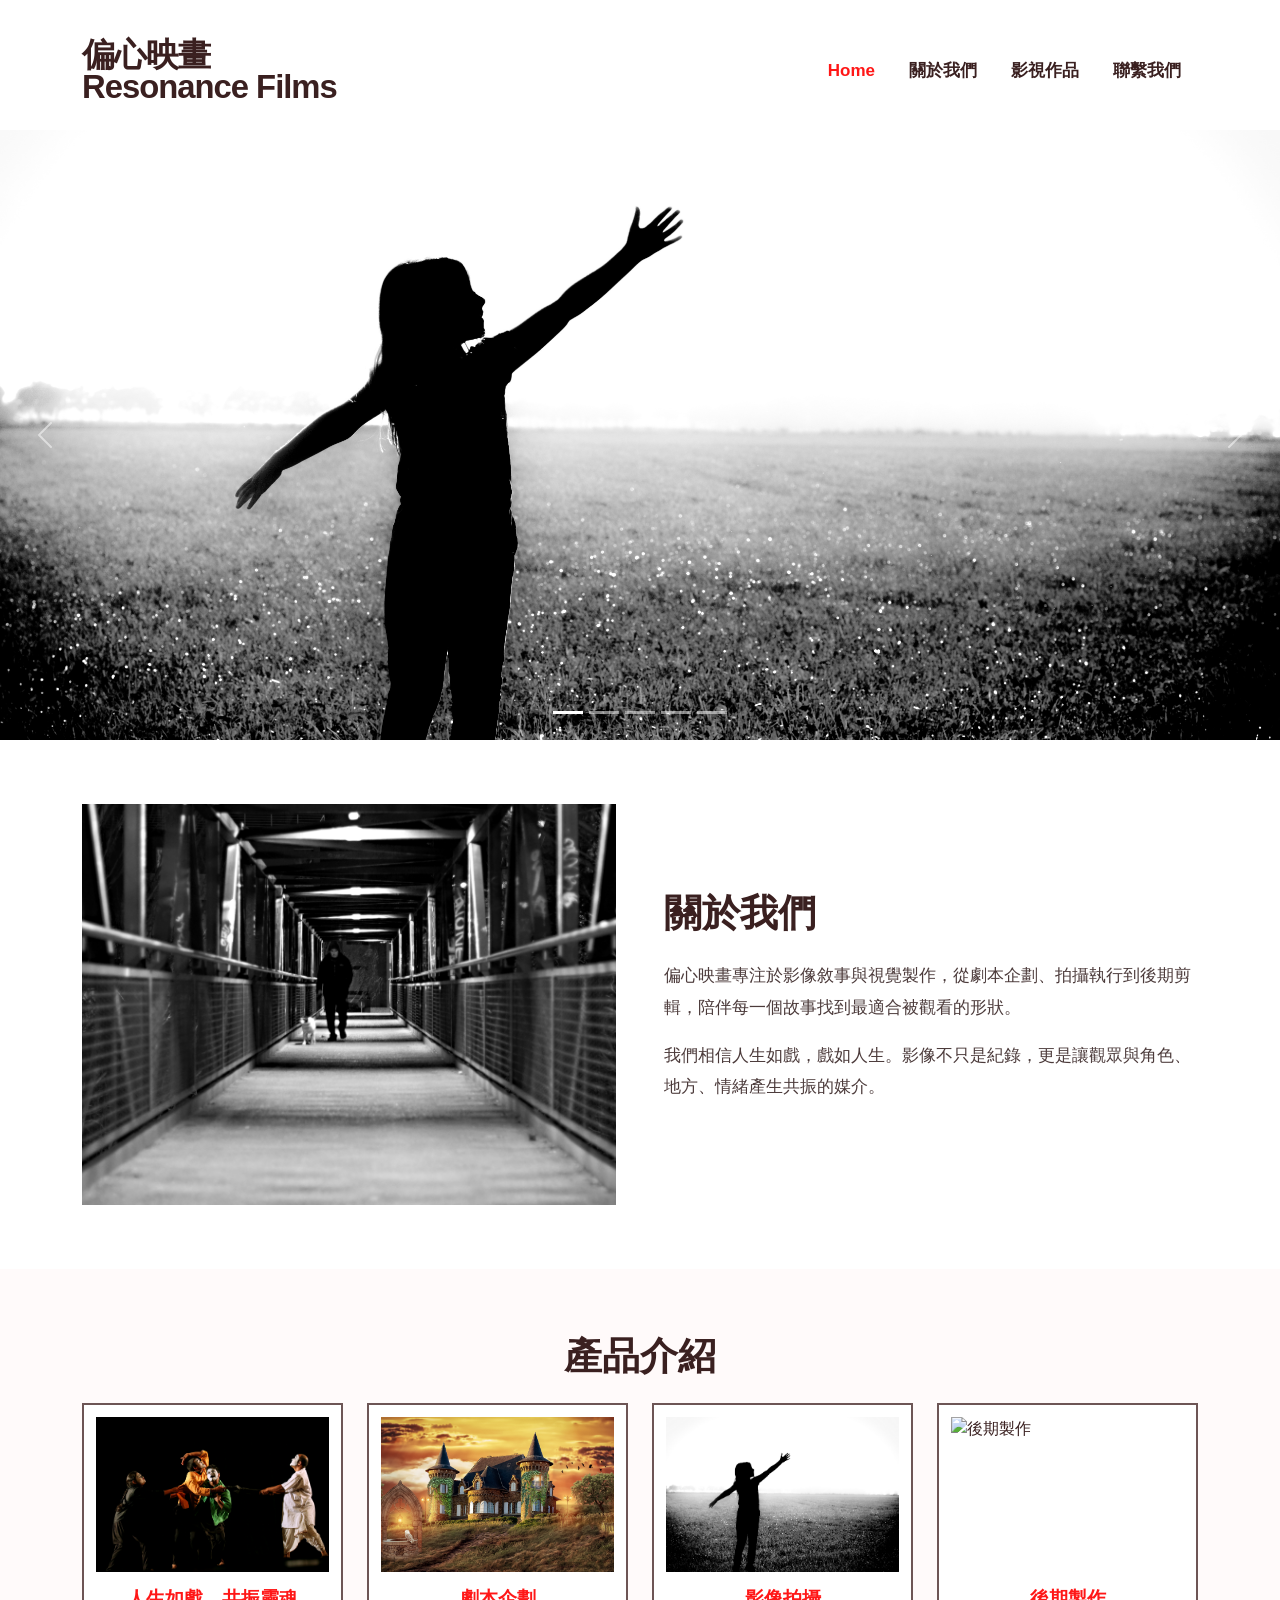
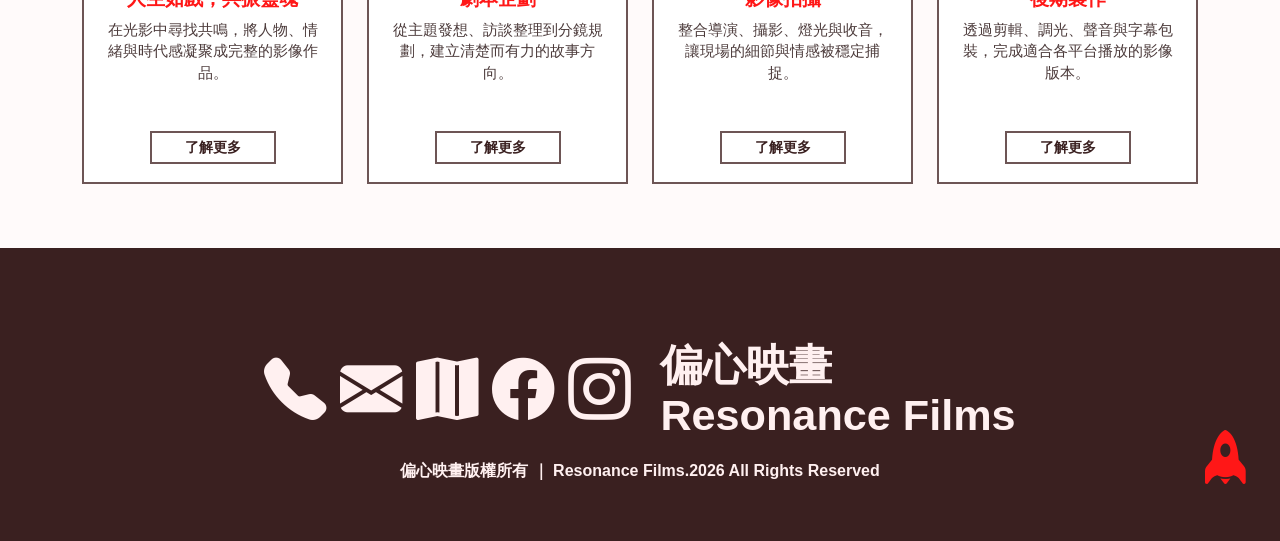
==== index.html @ 10b0bdfc "Initial commit: Resonance Films website" ====
<!doctype html>
<html lang="zh-Hant">
  <head>
    <meta charset="utf-8">
    <meta name="viewport" content="width=device-width, initial-scale=1">
    <title>偏心映畫 Resonance Films</title>
    <link href="bootstrap-5.0.2-dist/css/bootstrap.min.css" rel="stylesheet">
    <link rel="stylesheet" href="https://cdn.jsdelivr.net/npm/bootstrap-icons@1.11.3/font/bootstrap-icons.min.css">
    <link rel="stylesheet" href="CSS/style.css">
  </head>
  <body id="top">
    <nav class="navbar navbar-expand-lg navbar-light sticky-top">
      <div class="container">
        <a class="navbar-brand" href="#top">
          <span class="brand-cn">偏心映畫</span>
          <span class="brand-en">Resonance Films</span>
        </a>
        <button class="navbar-toggler" type="button" data-bs-toggle="collapse" data-bs-target="#navbarMenu" aria-controls="navbarMenu" aria-expanded="false" aria-label="切換選單">
          <span class="navbar-toggler-icon"></span>
        </button>
        <div class="collapse navbar-collapse justify-content-end" id="navbarMenu">
          <ul class="navbar-nav">
            <li class="nav-item"><a class="nav-link active" href="#top">Home</a></li>
            <li class="nav-item"><a class="nav-link" href="#about">關於我們</a></li>
            <li class="nav-item"><a class="nav-link" href="#products">影視作品</a></li>
            <li class="nav-item"><a class="nav-link" href="#contact">聯繫我們</a></li>
          </ul>
        </div>
      </div>
    </nav>

    <header id="heroCarousel" class="carousel slide hero-carousel" data-bs-ride="carousel">
      <div class="carousel-indicators">
        <button type="button" data-bs-target="#heroCarousel" data-bs-slide-to="0" class="active" aria-current="true" aria-label="第 1 張"></button>
        <button type="button" data-bs-target="#heroCarousel" data-bs-slide-to="1" aria-label="第 2 張"></button>
        <button type="button" data-bs-target="#heroCarousel" data-bs-slide-to="2" aria-label="第 3 張"></button>
        <button type="button" data-bs-target="#heroCarousel" data-bs-slide-to="3" aria-label="第 4 張"></button>
        <button type="button" data-bs-target="#heroCarousel" data-bs-slide-to="4" aria-label="第 5 張"></button>
      </div>
      <div class="carousel-inner">
        <div class="carousel-item active">
          <img src="movie/clickerhappy-black-and-white-2471167.jpg" alt="黑白草地人物剪影">
        </div>
        <div class="carousel-item">
          <img src="movie/daniel_nebreda-white-2300578.jpg" alt="白色影像風格照片">
        </div>
        <div class="carousel-item">
          <img src="movie/marucha-fairy-tale-3563358.jpg" alt="童話影像風格照片">
        </div>
        <div class="carousel-item">
          <img src="movie/stalin_choudhuri-drama-4736508.jpg" alt="戲劇影像風格照片">
        </div>
        <div class="carousel-item">
          <img src="movie/stux-art-therapy-229310.jpg" alt="藝術影像風格照片">
        </div>
      </div>
      <button class="carousel-control-prev" type="button" data-bs-target="#heroCarousel" data-bs-slide="prev">
        <span class="carousel-control-prev-icon" aria-hidden="true"></span>
        <span class="visually-hidden">上一張</span>
      </button>
      <button class="carousel-control-next" type="button" data-bs-target="#heroCarousel" data-bs-slide="next">
        <span class="carousel-control-next-icon" aria-hidden="true"></span>
        <span class="visually-hidden">下一張</span>
      </button>
    </header>

    <main>
      <section id="about">
        <div class="container">
          <div class="row align-items-center g-5">
            <div class="col-lg-6">
              <img class="about-img" src="movie/daniel_nebreda-white-2300578.jpg" alt="關於偏心映畫的影像照片">
            </div>
            <div class="col-lg-6">
              <h1 class="section-title">關於我們</h1>
              <div class="about-text">
                <p>偏心映畫專注於影像敘事與視覺製作，從劇本企劃、拍攝執行到後期剪輯，陪伴每一個故事找到最適合被觀看的形狀。</p>
                <p>我們相信人生如戲，戲如人生。影像不只是紀錄，更是讓觀眾與角色、地方、情緒產生共振的媒介。</p>
              </div>
            </div>
          </div>
        </div>
      </section>

      <section id="products" class="products">
        <div class="container">
          <h2 class="section-title text-center">產品介紹</h2>
          <div class="row row-cols-1 row-cols-md-2 row-cols-lg-4 g-4">
            <div class="col">
              <article class="card product-card">
                <img src="movie/stalin_choudhuri-drama-4736508.jpg" class="card-img-top" alt="舞台演出">
                <div class="card-body">
                  <h3 class="card-title">人生如戲，共振靈魂</h3>
                  <p class="card-text">在光影中尋找共鳴，將人物、情緒與時代感凝聚成完整的影像作品。</p>
                  <a href="#" class="btn btn-more">了解更多</a>
                </div>
              </article>
            </div>
            <div class="col">
              <article class="card product-card">
                <img src="movie/marucha-fairy-tale-3563358.jpg" class="card-img-top" alt="劇本企劃">
                <div class="card-body">
                  <h3 class="card-title">劇本企劃</h3>
                  <p class="card-text">從主題發想、訪談整理到分鏡規劃，建立清楚而有力的故事方向。</p>
                  <a href="#" class="btn btn-more">了解更多</a>
                </div>
              </article>
            </div>
            <div class="col">
              <article class="card product-card">
                <img src="movie/clickerhappy-black-and-white-2471167.jpg" class="card-img-top" alt="影像拍攝">
                <div class="card-body">
                  <h3 class="card-title">影像拍攝</h3>
                  <p class="card-text">整合導演、攝影、燈光與收音，讓現場的細節與情感被穩定捕捉。</p>
                  <a href="#" class="btn btn-more">了解更多</a>
                </div>
              </article>
            </div>
            <div class="col">
              <article class="card product-card">
                <img src="movie/stux-art-therapy-229310.jpg" class="card-img-top" alt="後期製作">
                <div class="card-body">
                  <h3 class="card-title">後期製作</h3>
                  <p class="card-text">透過剪輯、調光、聲音與字幕包裝，完成適合各平台播放的影像版本。</p>
                  <a href="#" class="btn btn-more">了解更多</a>
                </div>
              </article>
            </div>
          </div>
        </div>
      </section>
    </main>

    <footer id="contact" class="site-footer">
      <div class="container">
        <div class="footer-main">
          <div class="social-links" aria-label="社群連結">
            <a href="#" aria-label="電話"><i class="bi bi-telephone-fill"></i></a>
            <a href="#" aria-label="電子郵件"><i class="bi bi-envelope-fill"></i></a>
            <a href="#" aria-label="地圖"><i class="bi bi-map-fill"></i></a>
            <a href="#" aria-label="Facebook"><i class="bi bi-facebook"></i></a>
            <a href="#" aria-label="Instagram"><i class="bi bi-instagram"></i></a>
          </div>
          <div class="footer-brand">
            <span class="brand-cn">偏心映畫</span>
            <span class="brand-en">Resonance Films</span>
          </div>
        </div>
        <div class="copyright">偏心映畫版權所有 ｜ Resonance Films.2026 All Rights Reserved</div>
      </div>
      <a href="#top" class="to-top" aria-label="回到頂部"><i class="bi bi-rocket-fill"></i></a>
    </footer>

    <script src="bootstrap-5.0.2-dist/js/bootstrap.bundle.min.js"></script>
  </body>
</html>
---- CSS/style.css ----
:root {
  --coffee: #3a2020;
  --red: #ff1717;
  --line: #6d5555;
  --cream: #fff0f0;
  --light: #fffafa;
}

body {
  margin: 0;
  color: var(--coffee);
  font-family: Arial, "Microsoft JhengHei", "Noto Sans TC", sans-serif;
  background: #fff;
}

.navbar {
  padding: 34px 0 22px;
  background: #fff;
}

.navbar-brand {
  color: var(--coffee) !important;
  font-weight: 900;
  line-height: .98;
  letter-spacing: -1px;
}

.brand-cn,
.brand-en {
  display: block;
  font-size: clamp(1.55rem, 3vw, 2.05rem);
}

.navbar-light .navbar-nav .nav-link {
  color: var(--coffee);
  font-size: 17px;
  font-weight: 800;
  padding-right: 17px;
  padding-left: 17px;
}

.navbar-light .navbar-nav .nav-link:hover,
.navbar-light .navbar-nav .nav-link.active {
  color: var(--red);
}

.hero-carousel .carousel-item {
  height: min(56vw, 610px);
  min-height: 380px;
}

.hero-carousel img {
  width: 100%;
  height: 100%;
  object-fit: cover;
  object-position: center;
  filter: grayscale(100%);
}

.hero-carousel .carousel-control-prev,
.hero-carousel .carousel-control-next {
  width: 7%;
}

section {
  padding: 64px 0;
}

.section-title {
  margin-bottom: 24px;
  color: var(--coffee);
  font-size: clamp(1.85rem, 3vw, 2.45rem);
  font-weight: 900;
}

.about-img {
  width: 100%;
  aspect-ratio: 4 / 3;
  object-fit: cover;
  filter: grayscale(100%);
}

.about-text {
  color: #4c3b3b;
  font-size: 1.04rem;
  font-weight: 500;
  line-height: 1.9;
}

.products {
  background: var(--light);
}

.product-card {
  height: 100%;
  border: 2px solid var(--line);
  border-radius: 0;
  background: #fff;
}

.product-card .card-img-top {
  width: calc(100% - 24px);
  height: 155px;
  margin: 12px 12px 0;
  border-radius: 0;
  object-fit: cover;
}

.product-card .card-body {
  padding: 16px 22px 18px;
  text-align: center;
}

.product-card .card-title {
  color: var(--red);
  font-size: 1.18rem;
  font-weight: 900;
}

.product-card .card-text {
  min-height: 96px;
  color: #4c3b3b;
  font-size: .94rem;
  font-weight: 500;
  line-height: 1.45;
}

.btn-more {
  min-width: 126px;
  padding: 4px 18px;
  border: 2px solid var(--line);
  border-radius: 0;
  color: var(--coffee);
  font-size: 14px;
  font-weight: 900;
  background: #fff;
}

.btn-more:hover {
  color: #fff;
  background: var(--coffee);
}

.site-footer {
  position: relative;
  padding: 92px 0 58px;
  color: var(--cream);
  background: var(--coffee);
}

.footer-main {
  display: flex;
  align-items: center;
  justify-content: center;
  gap: 30px;
}

.social-links {
  display: flex;
  align-items: center;
  gap: 14px;
}

.social-links a {
  color: var(--cream);
  font-size: clamp(2.55rem, 5vw, 3.9rem);
  line-height: 1;
  text-decoration: none;
}

.footer-brand {
  color: var(--cream);
  font-weight: 900;
  line-height: 1.18;
}

.footer-brand .brand-cn,
.footer-brand .brand-en {
  font-size: clamp(1.9rem, 4vw, 2.7rem);
}

.copyright {
  margin-top: 18px;
  color: var(--cream);
  font-size: 1rem;
  font-weight: 800;
  text-align: center;
}

.to-top {
  position: absolute;
  right: 28px;
  bottom: 42px;
  color: var(--red);
  font-size: 54px;
}

@media (max-width: 991.98px) {
  .navbar {
    padding: 22px 0 16px;
  }

  .navbar-light .navbar-nav .nav-link {
    padding: 8px 0;
  }

  .hero-carousel .carousel-item {
    height: 430px;
  }

  .footer-main {
    flex-direction: column;
    gap: 20px;
  }
}

@media (max-width: 575.98px) {
  section {
    padding: 44px 0;
  }

  .hero-carousel .carousel-item {
    height: 320px;
    min-height: 320px;
  }

  .product-card .card-img-top {
    height: 190px;
  }

  .social-links {
    flex-wrap: wrap;
    justify-content: center;
  }

  .footer-brand {
    text-align: center;
  }

  .to-top {
    right: 16px;
    bottom: 18px;
    font-size: 42px;
  }
}
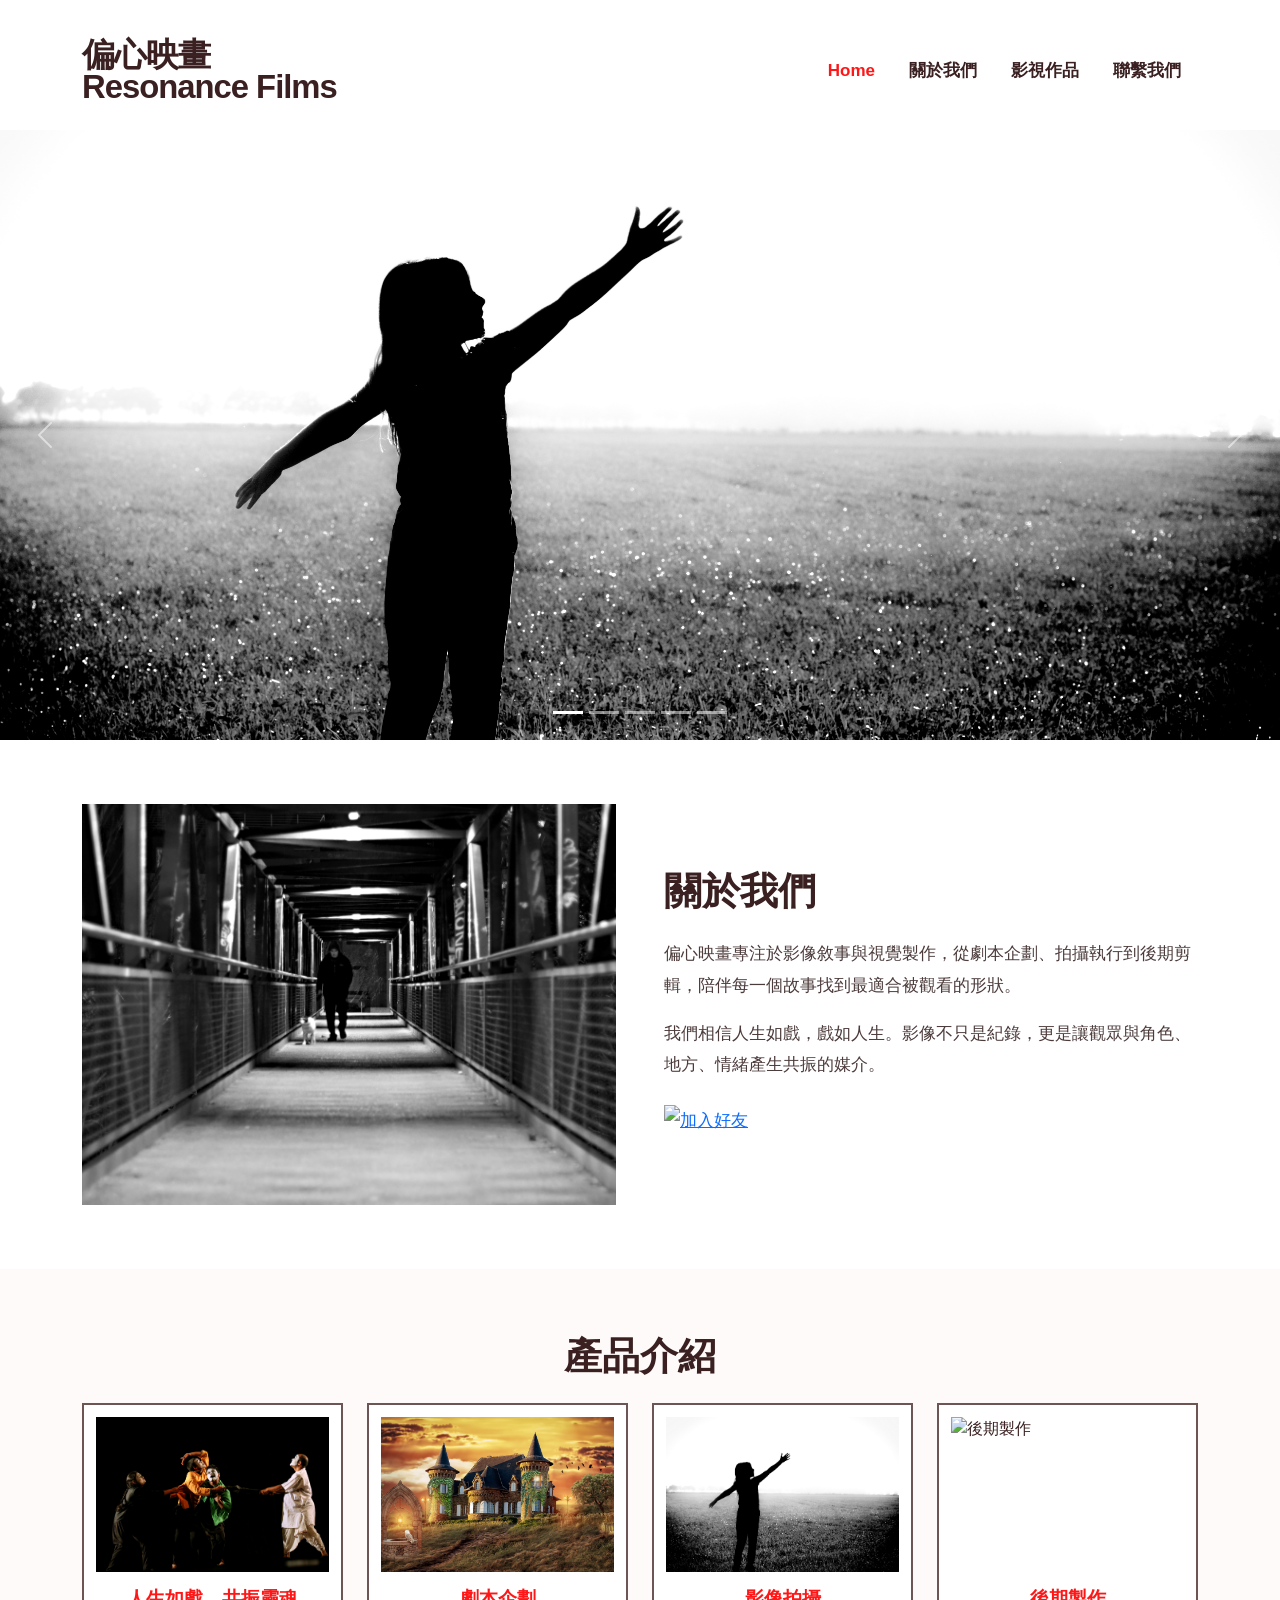
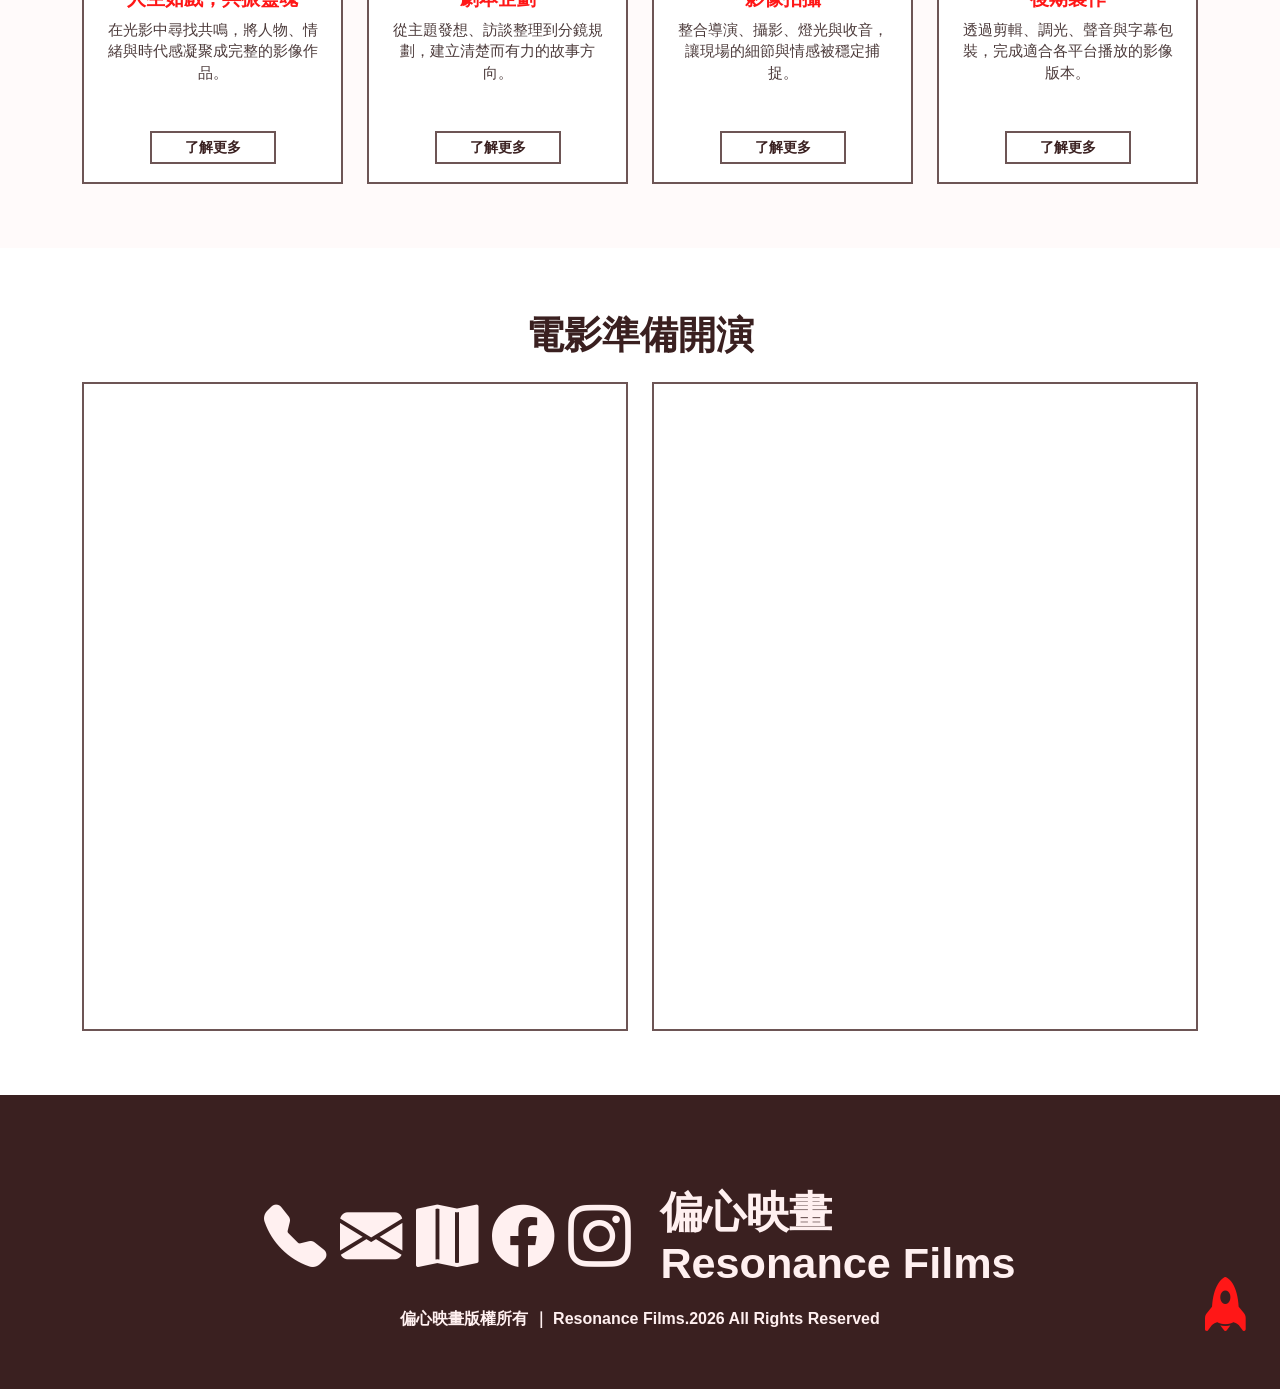
==== commit fea8ed38: "Add embedded contact and update sections" ====
--- a/index.html
+++ b/index.html
@@ -7,6 +7,23 @@
     <link href="bootstrap-5.0.2-dist/css/bootstrap.min.css" rel="stylesheet">
     <link rel="stylesheet" href="https://cdn.jsdelivr.net/npm/bootstrap-icons@1.11.3/font/bootstrap-icons.min.css">
     <link rel="stylesheet" href="CSS/style.css">
+      <!-- Google tag (gtag.js) GA4全域頁面瀏覽追蹤-->
+    <script async src="https://www.googletagmanager.com/gtag/js?id=G-9V6BPW29G4"></script>
+    <script>
+      window.dataLayer = window.dataLayer || [];
+      function gtag(){dataLayer.push(arguments);}
+      gtag('js', new Date());
+
+      gtag('config', 'G-9V6BPW29G4');
+    </script>
+    <!--以下為 Google tag (gtag.js)google ads全域頁面瀏覽追蹤-->
+    <script async src="https://www.googletagmanager.com/gtag/js?id=AW-987238395"></script>
+    <script>
+      window.dataLayer = window.dataLayer || [];
+      function gtag(){dataLayer.push(arguments);}
+      gtag('js', new Date());
+      gtag('config', 'AW-987238395');
+    </script>
   </head>
   <body id="top">
     <nav class="navbar navbar-expand-lg navbar-light sticky-top">
@@ -76,6 +93,9 @@
               <div class="about-text">
                 <p>偏心映畫專注於影像敘事與視覺製作，從劇本企劃、拍攝執行到後期剪輯，陪伴每一個故事找到最適合被觀看的形狀。</p>
                 <p>我們相信人生如戲，戲如人生。影像不只是紀錄，更是讓觀眾與角色、地方、情緒產生共振的媒介。</p>
+                <a class="line-friend-link" href="https://lin.ee/7oN7Ntt" target="_blank" rel="noopener noreferrer">
+                  <img src="https://scdn.line-apps.com/n/line_add_friends/btn/zh-Hant.png" alt="加入好友" height="36" border="0">
+                </a>
               </div>
             </div>
           </div>
@@ -125,6 +145,41 @@
                   <a href="#" class="btn btn-more">了解更多</a>
                 </div>
               </article>
+            </div>
+          </div>
+        </div>
+      </section>
+
+      <section id="updates" class="embedded-content">
+        <div class="container">
+          <h2 class="section-title text-center">電影準備開演</h2>
+          <div class="row g-4 justify-content-center align-items-start">
+            <div class="col-lg-6">
+              <div class="embed-box facebook-box">
+                <iframe
+                  class="embed-frame facebook-frame"
+                  src="https://www.facebook.com/plugins/post.php?href=https%3A%2F%2Fwww.facebook.com%2Fqu0vup%2Fposts%2Fpfbid0T4dFivwy24tJzXdqSGaNnVyKiSiE1J5gS3F6EjLEbvfGA5sBw2Ekh2ZAksqQGbual&show_text=true&width=640"
+                  width="640"
+                  height="645"
+                  scrolling="no"
+                  frameborder="0"
+                  allowfullscreen="true"
+                  allow="autoplay; clipboard-write; encrypted-media; picture-in-picture; web-share"
+                  title="Facebook 貼文"></iframe>
+              </div>
+            </div>
+            <div class="col-lg-6">
+              <div class="embed-box">
+                <iframe
+                  class="embed-frame form-frame"
+                  src="https://docs.google.com/forms/d/e/1FAIpQLSdgPPg3itHON7O3gWHOxBb0iJDo27jFmPY_rv1qZjS8WKlkJw/viewform?embedded=true"
+                  width="640"
+                  height="645"
+                  frameborder="0"
+                  marginheight="0"
+                  marginwidth="0"
+                  title="Google 表單">載入中...</iframe>
+              </div>
             </div>
           </div>
         </div>
--- a/CSS/style.css
+++ b/CSS/style.css
@@ -87,6 +87,15 @@
   line-height: 1.9;
 }
 
+.line-friend-link {
+  display: inline-block;
+  margin-top: 8px;
+}
+
+.line-friend-link img {
+  display: block;
+}
+
 .products {
   background: var(--light);
 }
@@ -141,6 +150,36 @@
   background: var(--coffee);
 }
 
+.embedded-content {
+  background: #fff;
+}
+
+.embed-box {
+  width: 100%;
+  margin: 0 auto;
+  overflow: hidden;
+  border: 2px solid var(--line);
+  background: #fff;
+}
+
+.facebook-box {
+  background: #fff;
+}
+
+.embed-frame {
+  display: block;
+  width: 100%;
+  border: 0;
+}
+
+.facebook-frame {
+  height: 645px;
+}
+
+.form-frame {
+  height: 645px;
+}
+
 .site-footer {
   position: relative;
   padding: 92px 0 58px;
@@ -228,6 +267,11 @@
     height: 190px;
   }
 
+  .embed-box {
+    border-right: 0;
+    border-left: 0;
+  }
+
   .social-links {
     flex-wrap: wrap;
     justify-content: center;
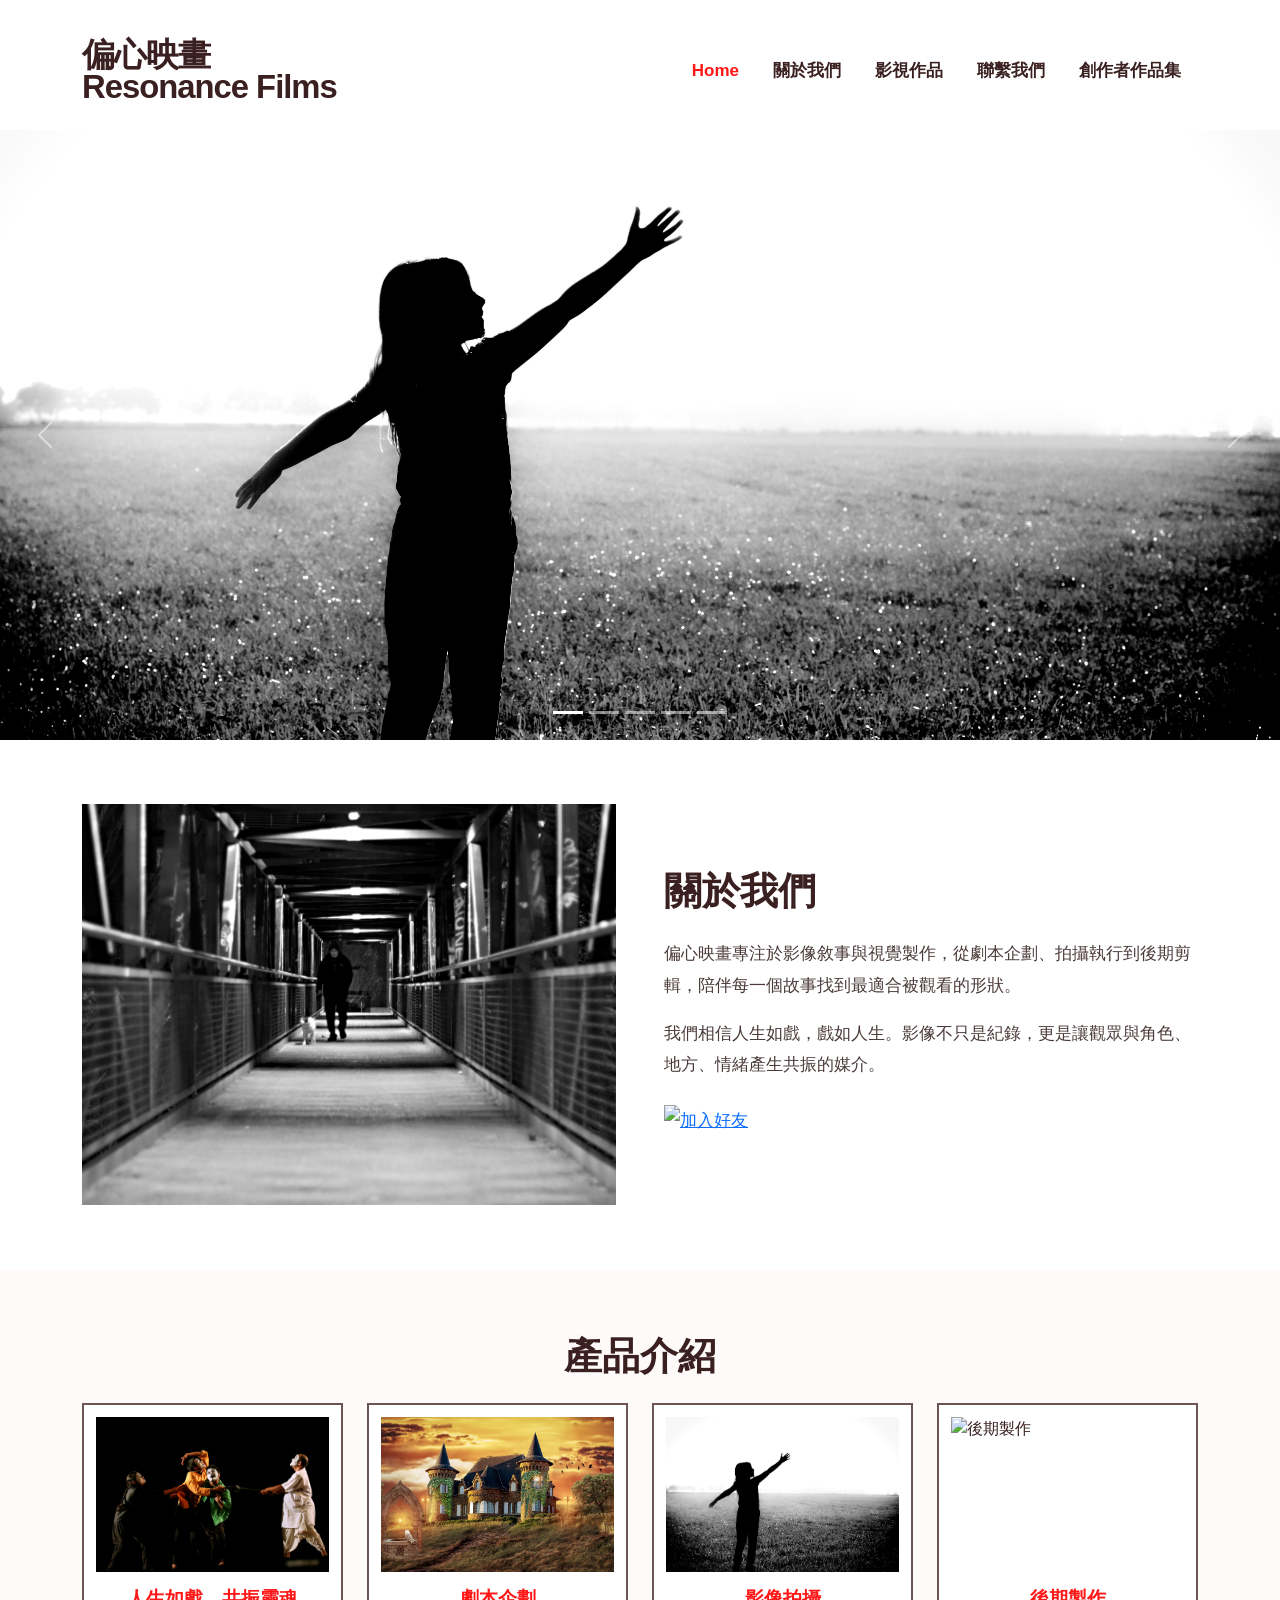
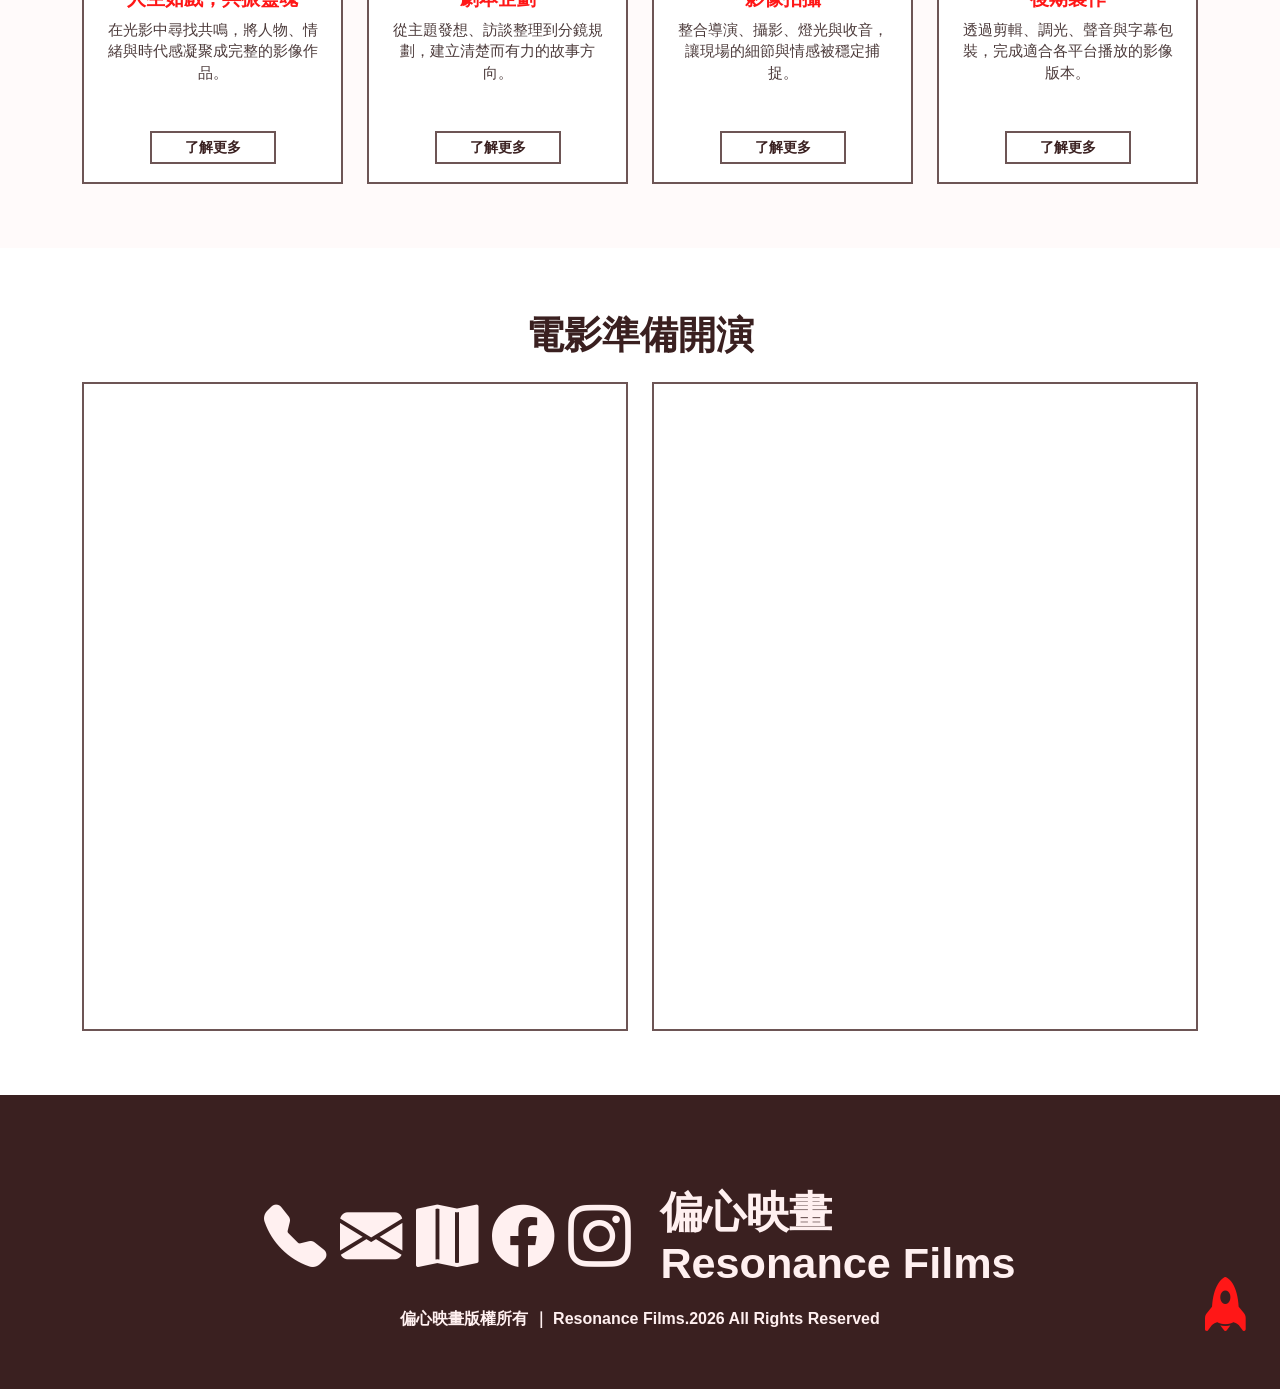
==== commit b87cc1e2: "Link Resonance Films to creator portfolio" ====
--- a/index.html
+++ b/index.html
@@ -38,9 +38,9 @@
         <div class="collapse navbar-collapse justify-content-end" id="navbarMenu">
           <ul class="navbar-nav">
             <li class="nav-item"><a class="nav-link active" href="#top">Home</a></li>
-            <li class="nav-item"><a class="nav-link" href="#about">關於我們</a></li>
-            <li class="nav-item"><a class="nav-link" href="#products">影視作品</a></li>
+            <li class="nav-item"><a class="nav-link" href="#about">關於我們</a></li>            <li class="nav-item"><a class="nav-link" href="#products">影視作品</a></li>
             <li class="nav-item"><a class="nav-link" href="#contact">聯繫我們</a></li>
+            <li class="nav-item"><a class="nav-link" href="portfolio/">創作者作品集</a></li>
           </ul>
         </div>
       </div>
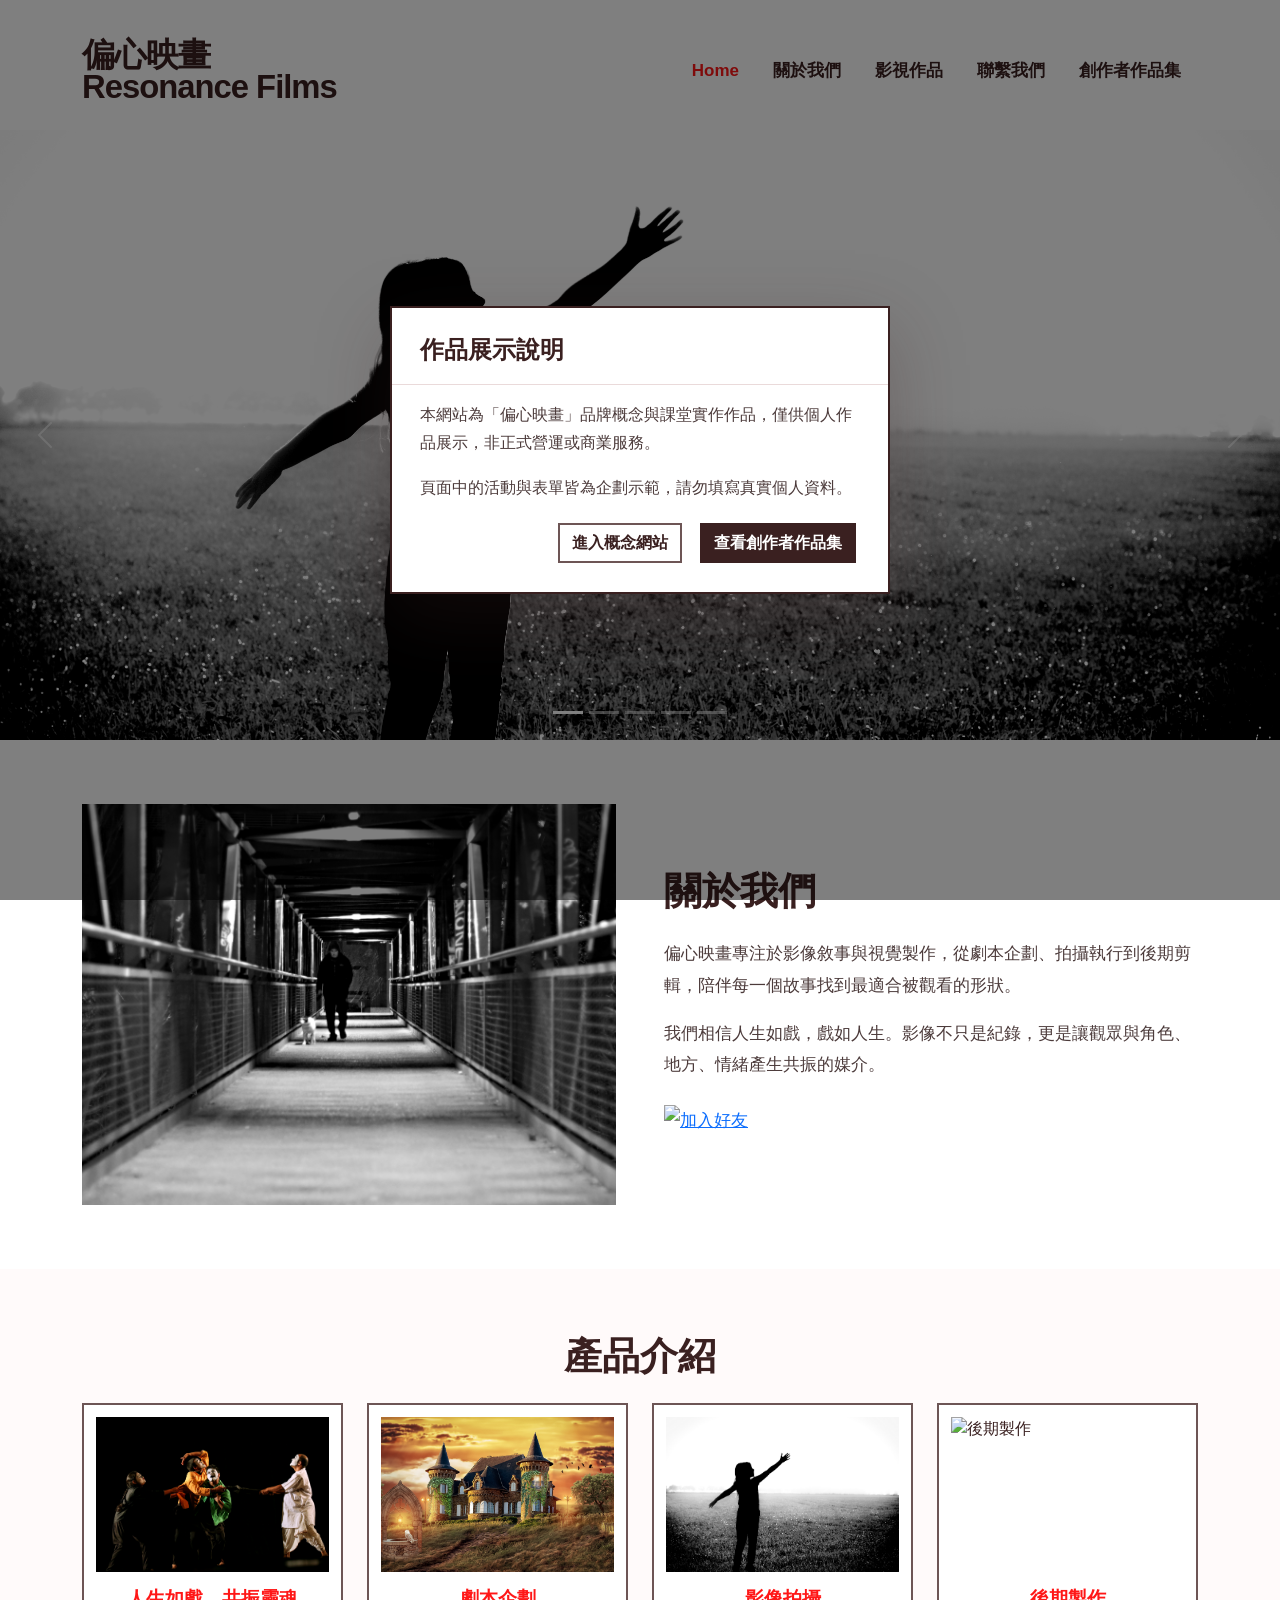
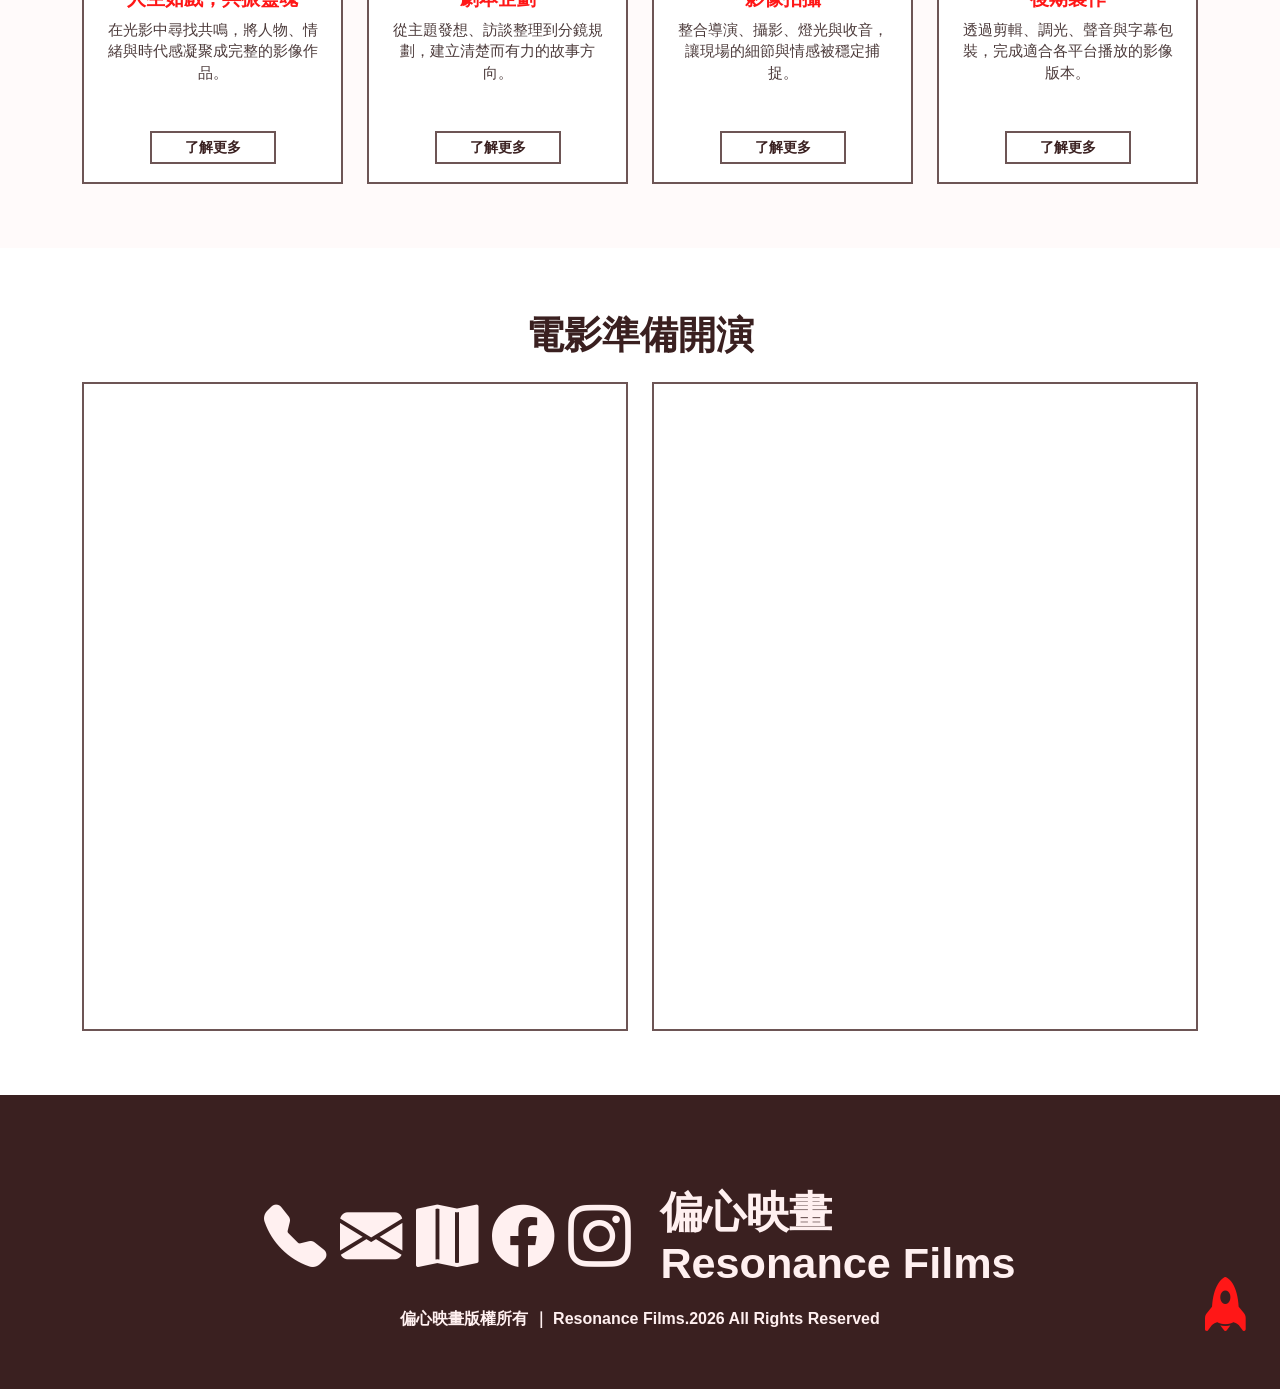
==== commit 33a6392e: "Add classroom project notice modal" ====
--- a/index.html
+++ b/index.html
@@ -7,6 +7,59 @@
     <link href="bootstrap-5.0.2-dist/css/bootstrap.min.css" rel="stylesheet">
     <link rel="stylesheet" href="https://cdn.jsdelivr.net/npm/bootstrap-icons@1.11.3/font/bootstrap-icons.min.css">
     <link rel="stylesheet" href="CSS/style.css">
+    <style>
+      .portfolio-notice .modal-content {
+        border: 2px solid var(--coffee);
+        border-radius: 0;
+        box-shadow: 0 24px 70px rgba(58, 32, 32, .28);
+      }
+      .portfolio-notice .modal-header {
+        padding: 1.5rem 1.75rem 1rem;
+        border-bottom: 1px solid #eadada;
+      }
+      .portfolio-notice .modal-title {
+        color: var(--coffee);
+        font-weight: 900;
+      }
+      .portfolio-notice .modal-body {
+        padding: 1rem 1.75rem;
+        color: #4c3b3b;
+        line-height: 1.8;
+      }
+      .portfolio-notice .modal-footer {
+        gap: .6rem;
+        padding: 0 1.75rem 1.6rem;
+        border-top: 0;
+      }
+      .portfolio-notice .btn {
+        border-radius: 0;
+        font-weight: 800;
+      }
+      .portfolio-notice .btn-enter {
+        border: 2px solid var(--line);
+        color: var(--coffee);
+        background: #fff;
+      }
+      .portfolio-notice .btn-portfolio {
+        border: 2px solid var(--coffee);
+        color: #fff;
+        background: var(--coffee);
+      }
+      .portfolio-notice .btn-portfolio:hover {
+        border-color: var(--red);
+        color: #fff;
+        background: var(--red);
+      }
+      @media (max-width: 575.98px) {
+        .portfolio-notice .modal-footer {
+          align-items: stretch;
+          flex-direction: column;
+        }
+        .portfolio-notice .modal-footer .btn {
+          width: 100%;
+        }
+      }
+    </style>
       <!-- Google tag (gtag.js) GA4全域頁面瀏覽追蹤-->
     <script async src="https://www.googletagmanager.com/gtag/js?id=G-9V6BPW29G4"></script>
     <script>
@@ -206,6 +259,47 @@
       <a href="#top" class="to-top" aria-label="回到頂部"><i class="bi bi-rocket-fill"></i></a>
     </footer>
 
+        <div class="modal fade portfolio-notice" id="portfolioNotice" tabindex="-1" aria-labelledby="portfolioNoticeTitle" aria-hidden="true">
+      <div class="modal-dialog modal-dialog-centered">
+        <div class="modal-content">
+          <div class="modal-header">
+            <h2 class="modal-title fs-4" id="portfolioNoticeTitle">作品展示說明</h2>
+          </div>
+          <div class="modal-body">
+            <p>本網站為「偏心映畫」品牌概念與課堂實作作品，僅供個人作品展示，非正式營運或商業服務。</p>
+            <p class="mb-0">頁面中的活動與表單皆為企劃示範，請勿填寫真實個人資料。</p>
+          </div>
+          <div class="modal-footer">
+            <button type="button" class="btn btn-enter" data-bs-dismiss="modal">進入概念網站</button>
+            <a class="btn btn-portfolio" href="portfolio/" id="portfolioNoticeLink">查看創作者作品集</a>
+          </div>
+        </div>
+      </div>
+    </div>
+
     <script src="bootstrap-5.0.2-dist/js/bootstrap.bundle.min.js"></script>
+    <script>
+      (() => {
+        const noticeKey = "resonancePortfolioNoticeSeen";
+        if (sessionStorage.getItem(noticeKey) === "1") return;
+
+        const noticeElement = document.getElementById("portfolioNotice");
+        const portfolioLink = document.getElementById("portfolioNoticeLink");
+        const notice = new bootstrap.Modal(noticeElement, {
+          backdrop: "static",
+          keyboard: false
+        });
+
+        noticeElement.addEventListener("hidden.bs.modal", () => {
+          sessionStorage.setItem(noticeKey, "1");
+        }, { once: true });
+
+        portfolioLink.addEventListener("click", () => {
+          sessionStorage.setItem(noticeKey, "1");
+        });
+
+        notice.show();
+      })();
+    </script>
   </body>
 </html>
